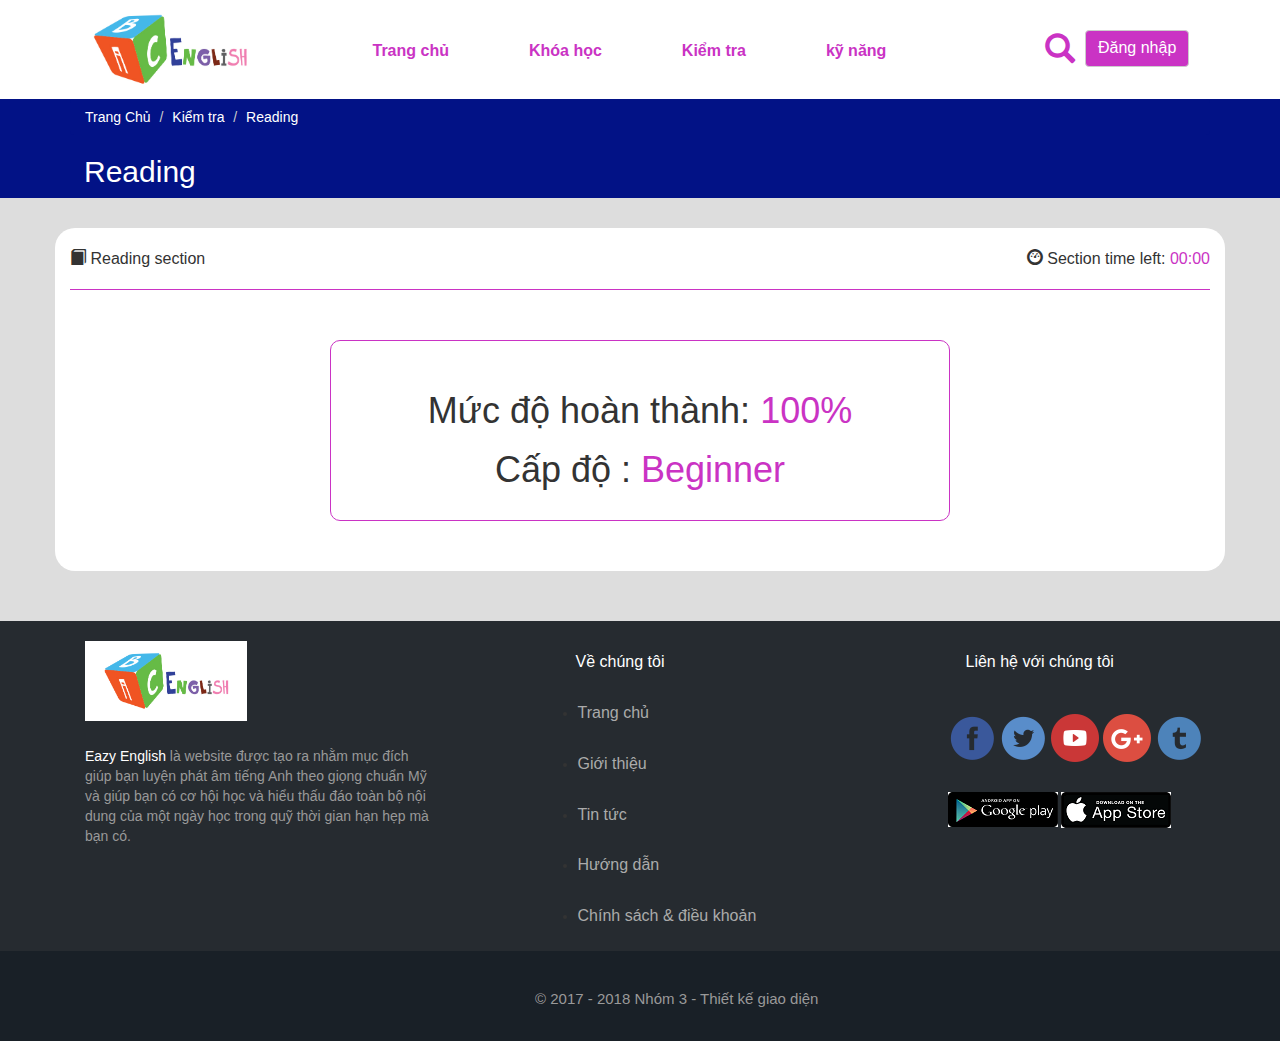
==== check.html @ 5fe42be2 "Init" ====
<!DOCTYPE html>
<html lang="en">
<head>
	<meta charset="UTF-8">
	<title>Bắt đầu kiểm tra</title>
	<link rel="stylesheet" href="bootstrap/css/bootstrap.min.css">
	<link rel="stylesheet" href="css/index.css">
	<link rel="stylesheet" href="css/course.css">
	<link rel="stylesheet" href="css/test.css">
	<script src="jquery/jquery.js"></script>
	<script src="bootstrap/js/bootstrap.min.js"></script>
</head>
<body>
	<div class="header">
		<div class="container">
			<div class="row">
				<div class="col-md-3">
					<a href="index.html"><img src="images/abc-english1.jpg" alt="" style="width: 200px"></a>
				</div>
				<div class="col-md-7">
					<ul class="menu-group">
						<li class="menu-group-lv1">
							<a href="index.html" >Trang chủ</a>
						</li>
						<li class="menu-group-lv1">
							<a href="index.html#most-course" >Khóa học</a>
						</li>
						<li class="menu-group-lv1">
							<a href="test.html" >Kiểm tra</a>
						</li>
						<li class="menu-group-lv1">
							<a href="" >kỹ năng</a>
						</li>
					</ul>
				</div>
				<div class="col-md-2">
					<div class="search-group">
						<a href=""><span class="glyphicon glyphicon-search" aria-hidden="true"></span></a>
					</div>
					<div class="signin-group">
						<a class="btn btn-default" href="sign_in.html" role="button">Đăng nhập</a>
					</div>
				</div>
			</div>
		</div>
	</div>
	<div class="course-body" style="background-color: #021286;">
		<div class="container">
			<div class="course-link">
				<ol class="breadcrumb" style="background-color: #021286">
					<li><a href="index.html" class="course-link-1">Trang Chủ</a></li>
					<li><a href="test.html" class="course-link-1">Kiểm tra</a></li>
					<li class="active" style="color: #fff;">Reading</li>
				</ol>
			</div>
			<div class="course-title">
				<h2 style="color: #fff; padding-left: 14px">Reading</h2>
			</div>
		</div>
	</div>
	<div class="test-body" style="background-color: #ddd; padding-top: 30px; padding-bottom: 50px;">
		<div class="container" style="background-color: #fff; border-radius: 20px 20px 20px 20px;">
			<div class="test-body-tiltle">
				<p style="float: left;">
					<span class="glyphicon glyphicon-book" aria-hidden="true"></span>
					Reading section
				</p>
				<p style="float: right;">
					<span class="glyphicon glyphicon-dashboard" aria-hidden="true"></span>
					Section time left:
					<span style="color: #ca33c4 ">00:00</span>
				</p>
			</div>
			<div class="test-body-content" style="text-align: center;">
				<h1>Mức độ hoàn thành: <span style="color: #ca33c4;">100%</span></h1>
				<h1>Cấp độ           : <span style="color: #ca33c4;">Beginner</span></h1>
			</div>
		</div>
	</div>
	<div class="footer" style="margin-top: -20px;">
		<div class="web-footer-1">
			<div class="container">
				<div class="row">
					<div class="col-md-5">
						<div class="col-md-10">
							<div class="image-logo-footer"><img src="images/abc-english1.jpg" alt="" style="height: 80px;"></div>		
							<div class="title-footer">
								<span style="color: white">Eazy English</span> là website được tạo ra nhằm mục đích giúp bạn luyện phát âm tiếng Anh theo giọng chuẩn Mỹ và giúp bạn có cơ hội học và hiểu thấu đáo toàn bộ nội dung của một ngày học trong quỹ thời gian hạn hẹp mà bạn có.
							</div>
						</div>
					</div>
					<div class="col-md-4">
						<div class="title-footer-1">
							Về chúng tôi
						</div>
						<div class="menu-footer">
							<ul class="list-group-1">
								<li class="list-group-item-2"><a href="" class="list-group-item-1">Trang chủ</a></li>
								<li class="list-group-item-2"><a href="" class="list-group-item-1">Giới thiệu</a></li>
								<li class="list-group-item-2"><a href="" class="list-group-item-1">Tin tức</a></li>
								<li class="list-group-item-2"><a href="" class="list-group-item-1">Hướng dẫn</a></li>
								<li class="list-group-item-2"><a href="" class="list-group-item-1">Chính sách & điều khoản</a></li>
							</ul>
						</div>
					</div>
					<div class="col-md-3">
						<div class="folow">
							<div class="title-footer-2">
								Liên hệ với chúng tôi
							</div>
							<div class="image-folow">
								<a href=""><img src="images/facebook.png" alt=""></a>
								<a href=""><img src="images/twitter.png" alt=""></a>
								<a href=""><img src="images/youtube.png" alt=""></a>
								<a href=""><img src="images/google.png" alt=""></a>
								<a href=""><img src="images/tumblr.png" alt=""></a>
							</div>
							<div class="app-folow">
								<a href=""><img src="images/android.png" alt=""></a>
								<a href=""><img src="images/appstore.png" alt=""></a>
							</div>
						</div>
					</div>
				</div>
			</div>
		</div>
		<div class="web-footer-2">
			<div class="container">
				<div class="copyright-text">
					© 2017 - 2018 Nhóm 3 - Thiết kế giao diện
				</div>
			</div>
		</div>
	</div>
</body>
</html>
---- css/index.css ----
.body{
    font-family: arial;
    background-color: #ddd;
}

.menu-group-lv1{
    float: left;
    list-style:none;
    margin-right: 80px;
    margin-top: 40px;
}

.menu-group{
    padding-left: 10px;
}

a{
    font-size: 16px;
    color: #ca33c4;
    font-weight: bold;
    text-decoration: none;
}

a:hover{
    color: #0000ff;
    text-decoration: none;
}

.signin-group{
    margin-top: 30px;
}

.btn-default{
    background-color: #ca33c4;
    color: #fff;
    font-size: 16px;
}

.btn-default:hover{
    background-color: #0000ff;
    color: #fff;
}

.glyphicon-search{
    font-size: 30px;
}

.search-group{
    padding-top: 32px;
    float:  left;
    padding-right: 10px;
}

.body-header-text-1{
    font-family: Papyrus;
    font-size: 18px;
    padding-top: 150px;
    font-weight: lighter;
}

.body-header-text-2{
    font-family: Arial black;
    font-size: 70px;
    font-weight: bold;
}

.btn-primary{
    color: black;
    background-color: #fff;
    font-weight: bold;
    font-size: 18px;
}

.btn-primary:hover{
    background-color: #0000ff;
    color: #fff;
}

.btn-success{
    font-size: 18px;
    font-weight: bold;
}

.btn-success:hover{
    background-color: #0000ff;
    color: #fff;
}

.btn-join{
    border: 2px solid #ca33c4;
    background-color: #fff;
    width: 330px;
    height: 45px;
    font-size: 18px;
    color: #ca33c4;
    font-weight: bold;
}

.btn-join:hover{
    color: #0000ff;
    border: 2px solid #0000ff;
}

.join-group-1{
    padding-bottom: 10px;
}

.btn-detail{
    border: 1px solid #fff;
    background-color: #fff;
    width: 330px;
    height: 45px;
    font-size: 18px;
    color: #ca33c4;
    font-weight: bold;
}

.btn-detail:hover{
    color: #0000ff;
}


.web-footer-1{
    background-color: #262b30;
    padding-top: 30px;
    margin-top: 20px;
    height: 330px;

}

.title-footer{
    color: #999;
}

.title-footer-1{
    color: #fff;
    padding-left: 18px;
    font-size: 16px;
}

.image-logo-footer{
    margin-top: -10px;
    padding-bottom: 25px;
}

.menu-footer{
    float: none;
}

.list-group-item-1:hover{
    color: #fff;
}

.list-group-item-1{
    color: #ababab;
    font-weight: lighter;
}

.list-group-item-2{
    margin-bottom: 25px;
    margin-left: -20px;
    margin-top: 28px;
}

.title-footer-2{
    color: #fff;
    padding-left: 18px;
    font-size: 16px;
    padding-bottom: 40px;

}

.app-folow{
    padding-top: 30px;
}

.web-footer-2{
    height: 90px;
    background-color: #192027;
}

.copyright-text{
    line-height: 26px;
    font-size: 15px;
    color: #999;
    padding-left: 465px;
    padding-top: 35px;
}
---- css/course.css ----
.course-body-footer{
	font-family: arial;
    background-color: #ddd;
}

.course-link-1{
	color: #fff;
	font-weight: lighter;
	font-size: 14px
}

.breadcumb{
	padding: 8px 0px;

}

.course-link-1:hover{
	color: #ca33c4;
}

.course-join-now-header-title{
	color: #fff;
	font-weight: lighter;
	font-size: 36px;
	padding-top: 15px;
}

.course-join-now-header-title:hover{
	color: #ca33c4;
}

.course-join-now-header-content{
	padding-bottom: 20px;
    padding-top: 30px;
	padding-left: 10px;
}

p{
	font-size: 16px;
    padding-bottom: 10px;
}

.course-like{
	border-bottom: 1px solid #ddd; 
	padding-top: 20px;
	padding-left: 20px;
	width: 300px;
	margin-left: 22px;
}

.course-detail-tab{
	background-color: #fff;
	margin-top: 10px;
    width: 760px;
}

.nav-tabs>li.active>a, .nav-tabs>li.active>a:focus, .nav-tabs>li.active>a:hover{
	margin-top: -1px;
	border-top: 2px solid #0000ff;
	font-weight: lighter;
	color: #0000ff;
}

.nav-tabs>li>a{
	color: black;
	font-weight: lighter;
}

.nav-tabs>li>a:hover{
	color: #0000ff;
	background-color: #fff;
}
---- css/test.css ----
.test-body-tiltle p{
	padding-top: 20px;
}

.test-body-tiltle{
	height: 62px;
	border-bottom: 1px solid #ca33c4;
}

.test-body-content{
	width: 620px;
	margin-left: 260px;
	margin-top: 50px;
    margin-bottom: 50px;
    padding-top: 30px;
    padding-bottom: 20px;
	border: 1px solid #ca33c4;
	border-radius: 10px 10px 10px 10px;
}

.radio-btn {
    display: block;
    position: relative;
    padding-left: 70px;
    margin-bottom: 15px;
    cursor: pointer;
    font-size: 16px;
    text-transform: capitalize ;
    font-weight: lighter;
    -webkit-user-select: none;
    -moz-user-select: none;
    -ms-user-select: none;
    user-select: none;
}

/* Hide the browser's default radio button */
.radio-btn input {
    position: absolute;
    opacity: 0;
    cursor: pointer;
}

/* Create a custom radio button */
.checkmark {
    position: absolute;
    top: -3px;
    left: 25px;
    height: 25px;
    width: 25px;
    background-color: #fff;
    border-radius: 50%;
    border: 1px solid #ca33c4;
}

/* On mouse-over, add a grey background color */
.radio-btn:hover input ~ .checkmark {
    background-color: #ca33c4;
}

/* When the radio button is checked, add a blue background */
.radio-btn input:checked ~ .checkmark {
    background-color: #fff;
}

/* Create the indicator (the dot/circle - hidden when not checked) */
.checkmark:after {
    content: "";
    position: absolute;
    display: none;
}

/* Show the indicator (dot/circle) when checked */
.radio-btn input:checked ~ .checkmark:after {
    display: block;
}

/* Style the indicator (dot/circle) */
.radio-btn .checkmark:after {
 	top: 4px;
    left: 4.8px;
    width: 15px;
    height: 15px;
    border-radius: 50%;
    background: #ca33c4;
}

.btn.btn-default.next{
	width: 160px;
    margin-right: 50px;
    margin-top: -20px;
    float: right; 
    margin-bottom: 30px; 
 }
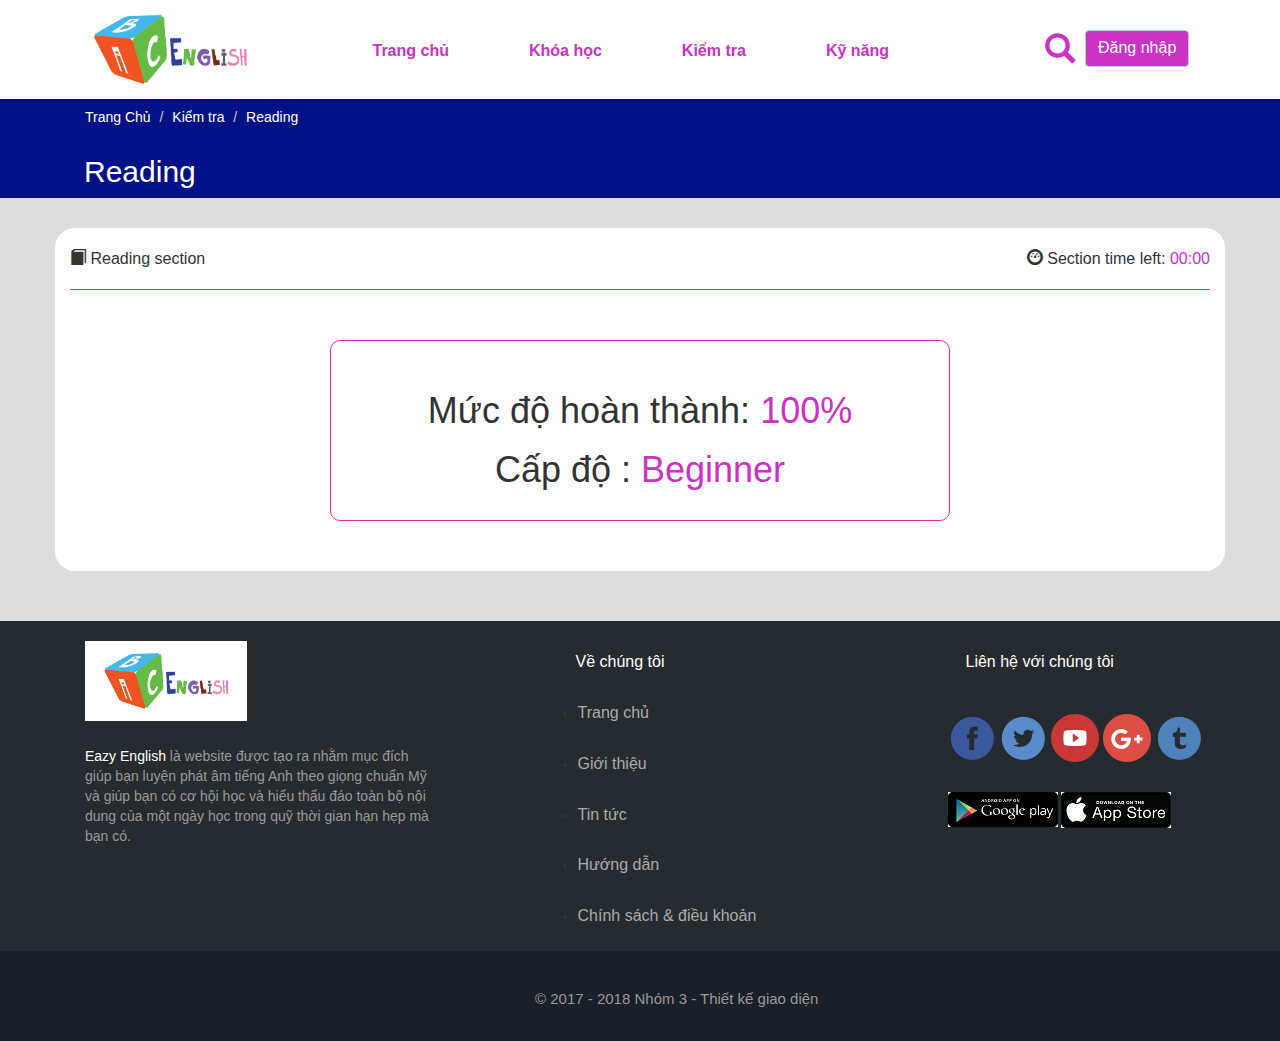
==== commit 8a1bc58c: "Sửa kỹ năng -> Kỹ năng ở header" ====
--- a/check.html
+++ b/check.html
@@ -29,7 +29,7 @@
 							<a href="test.html" >Kiểm tra</a>
 						</li>
 						<li class="menu-group-lv1">
-							<a href="" >kỹ năng</a>
+							<a href="#" >Kỹ năng</a>
 						</li>
 					</ul>
 				</div>
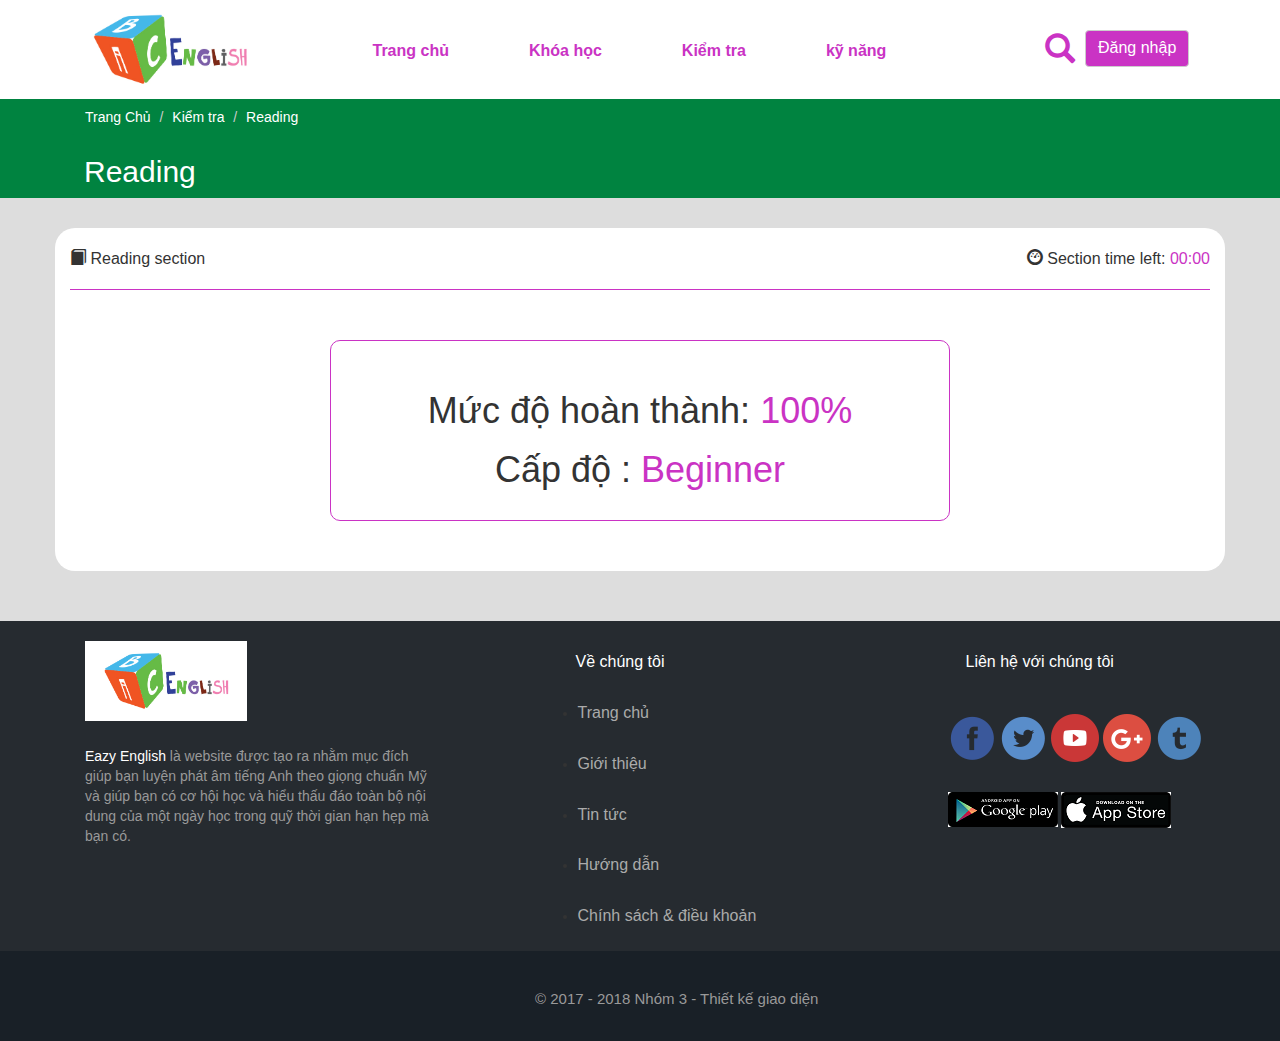
==== commit 64debd27: "Sửa màu với sửa trang test" ====
--- a/check.html
+++ b/check.html
@@ -29,7 +29,7 @@
 							<a href="test.html" >Kiểm tra</a>
 						</li>
 						<li class="menu-group-lv1">
-							<a href="#" >Kỹ năng</a>
+							<a href="" >kỹ năng</a>
 						</li>
 					</ul>
 				</div>
@@ -44,10 +44,10 @@
 			</div>
 		</div>
 	</div>
-	<div class="course-body" style="background-color: #021286;">
+	<div class="course-body" style="background-color: #008340;">
 		<div class="container">
 			<div class="course-link">
-				<ol class="breadcrumb" style="background-color: #021286">
+				<ol class="breadcrumb" style="background-color: #008340">
 					<li><a href="index.html" class="course-link-1">Trang Chủ</a></li>
 					<li><a href="test.html" class="course-link-1">Kiểm tra</a></li>
 					<li class="active" style="color: #fff;">Reading</li>
--- a/css/course.css
+++ b/css/course.css
@@ -27,6 +27,14 @@
 
 .course-join-now-header-title:hover{
 	color: #ca33c4;
+}
+
+.btn.btn-default.join{
+	width: 360px;
+	height: 80px;
+	font-size: 36px;
+	padding-top: 10px;
+	border-radius: 30px;
 }
 
 .course-join-now-header-content{
--- a/css/test.css
+++ b/css/test.css
@@ -16,6 +16,14 @@
     padding-bottom: 20px;
 	border: 1px solid #ca33c4;
 	border-radius: 10px 10px 10px 10px;
+}
+
+.test-body-check{
+    border: 1px solid #ca33c4;
+    margin-top: 30px;
+    padding-top: 10px;
+    padding-bottom: 20px;
+    border-radius: 10px;
 }
 
 .radio-btn {
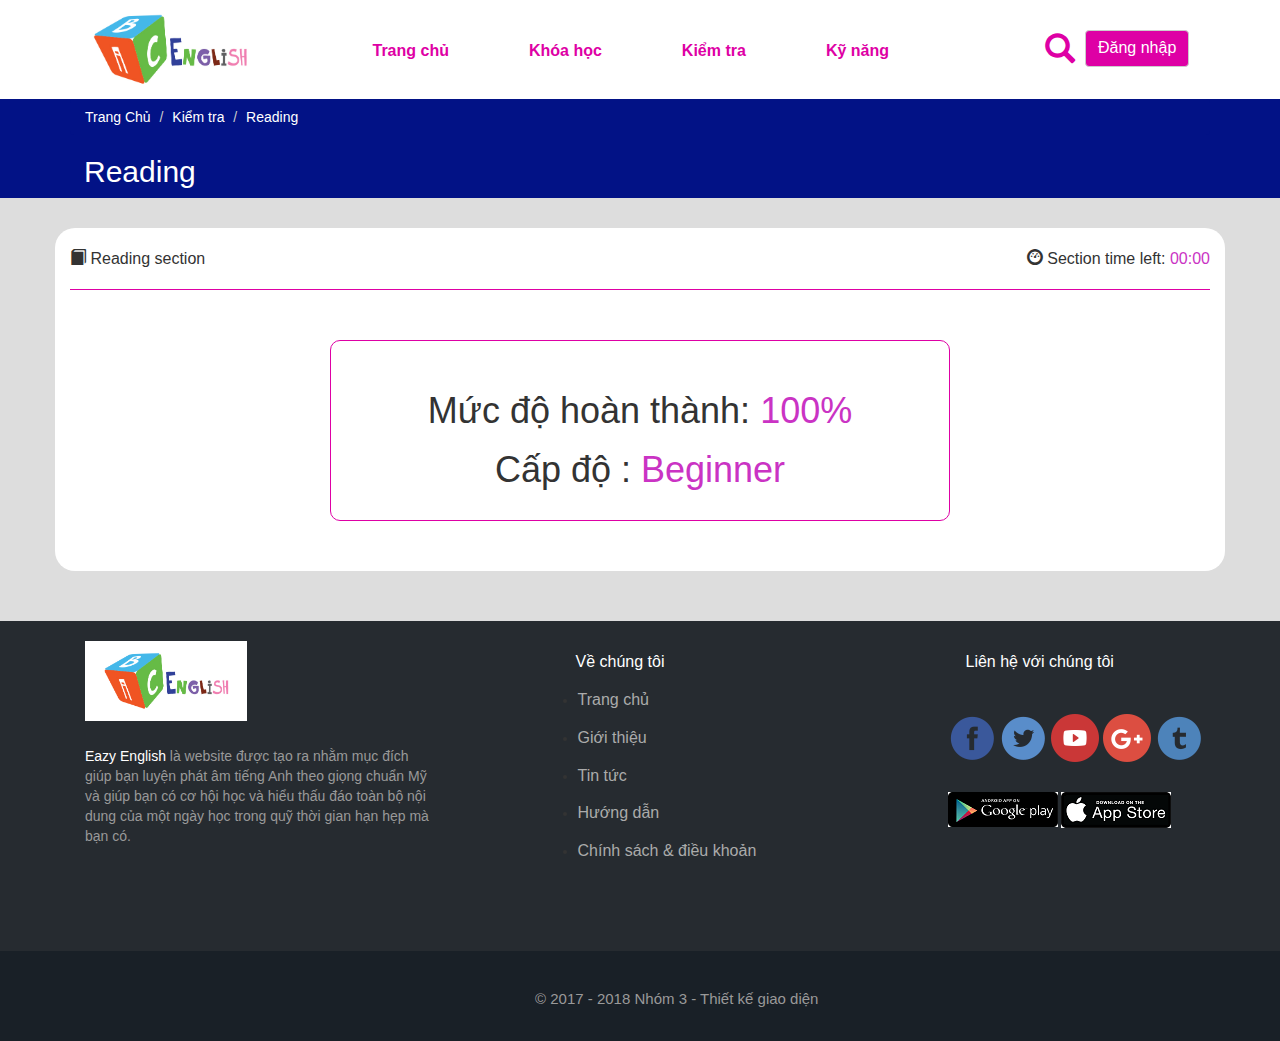
==== commit a962a046: "add Icon, change color" ====
--- a/check.html
+++ b/check.html
@@ -3,6 +3,7 @@
 <head>
 	<meta charset="UTF-8">
 	<title>Bắt đầu kiểm tra</title>
+	<link rel="icon"  type="image/icon"  href="images/favicon.ico">
 	<link rel="stylesheet" href="bootstrap/css/bootstrap.min.css">
 	<link rel="stylesheet" href="css/index.css">
 	<link rel="stylesheet" href="css/course.css">
@@ -29,7 +30,7 @@
 							<a href="test.html" >Kiểm tra</a>
 						</li>
 						<li class="menu-group-lv1">
-							<a href="" >kỹ năng</a>
+							<a href="#" >Kỹ năng</a>
 						</li>
 					</ul>
 				</div>
@@ -44,10 +45,10 @@
 			</div>
 		</div>
 	</div>
-	<div class="course-body" style="background-color: #008340;">
+	<div class="course-body" style="background-color: #021286;">
 		<div class="container">
 			<div class="course-link">
-				<ol class="breadcrumb" style="background-color: #008340">
+				<ol class="breadcrumb" style="background-color: #021286">
 					<li><a href="index.html" class="course-link-1">Trang Chủ</a></li>
 					<li><a href="test.html" class="course-link-1">Kiểm tra</a></li>
 					<li class="active" style="color: #fff;">Reading</li>
--- a/css/index.css
+++ b/css/index.css
@@ -16,7 +16,7 @@
 
 a{
     font-size: 16px;
-    color: #ca33c4;
+    color: #de00a5;
     font-weight: bold;
     text-decoration: none;
 }
@@ -31,7 +31,7 @@
 }
 
 .btn-default{
-    background-color: #ca33c4;
+    background-color: #de00a5;
     color: #fff;
     font-size: 16px;
 }
@@ -87,12 +87,12 @@
 }
 
 .btn-join{
-    border: 2px solid #ca33c4;
+    border: 2px solid #de00a5;
     background-color: #fff;
     width: 330px;
     height: 45px;
     font-size: 18px;
-    color: #ca33c4;
+    color: #de00a5;
     font-weight: bold;
 }
 
@@ -111,7 +111,7 @@
     width: 330px;
     height: 45px;
     font-size: 18px;
-    color: #ca33c4;
+    color: #de00a5;
     font-weight: bold;
 }
 
@@ -157,9 +157,9 @@
 }
 
 .list-group-item-2{
-    margin-bottom: 25px;
+    margin-bottom: 15px;
     margin-left: -20px;
-    margin-top: 28px;
+    margin-top: 15px;
 }
 
 .title-footer-2{
--- a/css/course.css
+++ b/css/course.css
@@ -15,7 +15,7 @@
 }
 
 .course-link-1:hover{
-	color: #ca33c4;
+	color: #de00a5;
 }
 
 .course-join-now-header-title{
@@ -26,15 +26,7 @@
 }
 
 .course-join-now-header-title:hover{
-	color: #ca33c4;
-}
-
-.btn.btn-default.join{
-	width: 360px;
-	height: 80px;
-	font-size: 36px;
-	padding-top: 10px;
-	border-radius: 30px;
+	color: #de00a5;
 }
 
 .course-join-now-header-content{
--- a/css/test.css
+++ b/css/test.css
@@ -4,7 +4,7 @@
 
 .test-body-tiltle{
 	height: 62px;
-	border-bottom: 1px solid #ca33c4;
+	border-bottom: 1px solid #de00a5;
 }
 
 .test-body-content{
@@ -14,16 +14,8 @@
     margin-bottom: 50px;
     padding-top: 30px;
     padding-bottom: 20px;
-	border: 1px solid #ca33c4;
+	border: 1px solid #de00a5;
 	border-radius: 10px 10px 10px 10px;
-}
-
-.test-body-check{
-    border: 1px solid #ca33c4;
-    margin-top: 30px;
-    padding-top: 10px;
-    padding-bottom: 20px;
-    border-radius: 10px;
 }
 
 .radio-btn {
@@ -57,12 +49,12 @@
     width: 25px;
     background-color: #fff;
     border-radius: 50%;
-    border: 1px solid #ca33c4;
+    border: 1px solid #de00a5;
 }
 
 /* On mouse-over, add a grey background color */
 .radio-btn:hover input ~ .checkmark {
-    background-color: #ca33c4;
+    background-color: #de00a5;
 }
 
 /* When the radio button is checked, add a blue background */
@@ -89,7 +81,7 @@
     width: 15px;
     height: 15px;
     border-radius: 50%;
-    background: #ca33c4;
+    background: #de00a5;
 }
 
 .btn.btn-default.next{
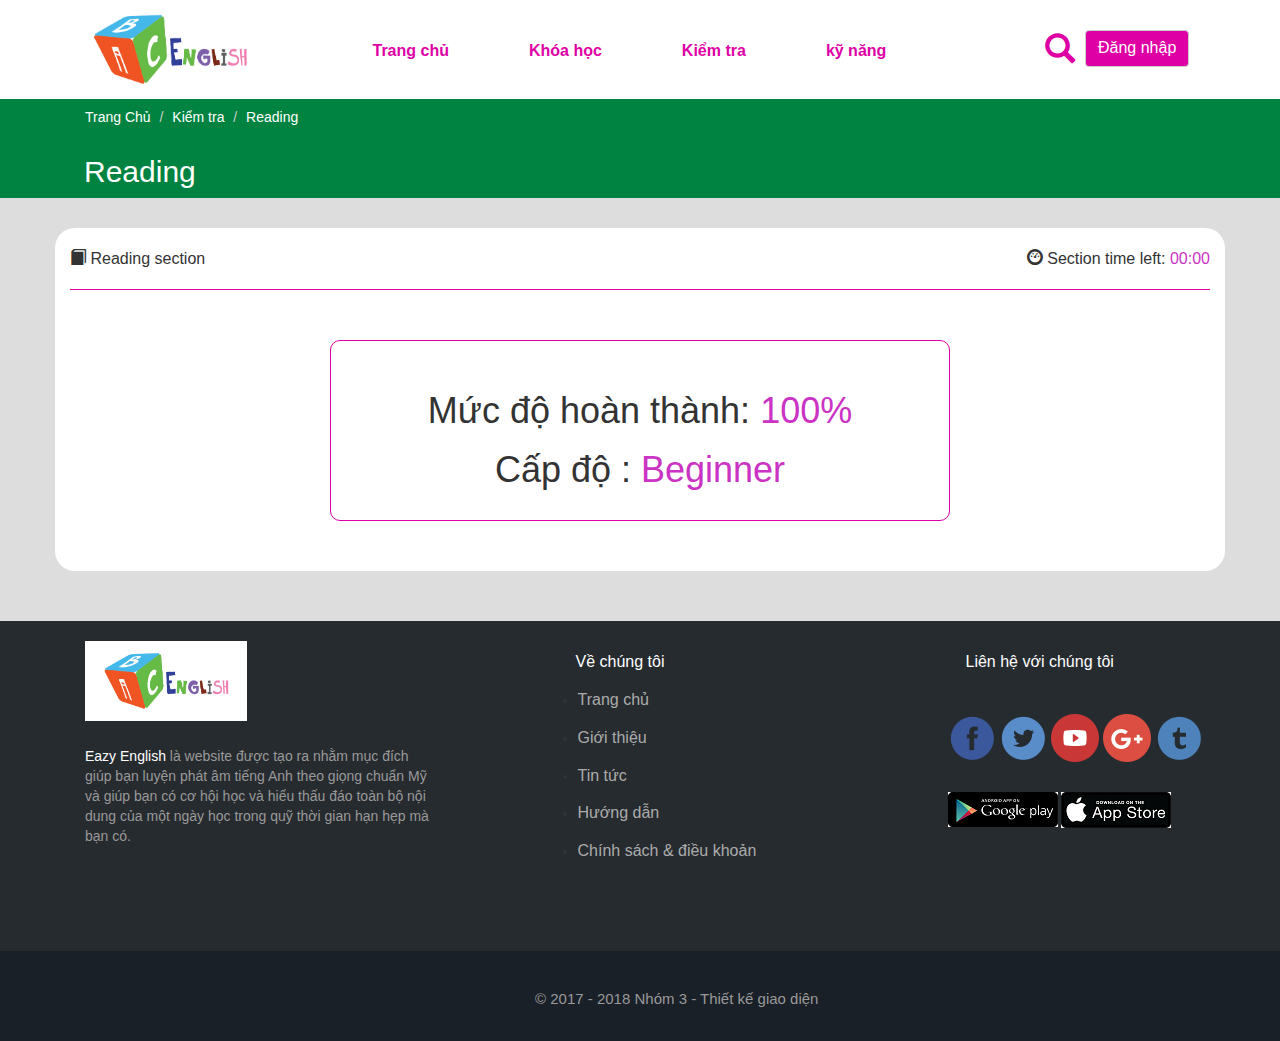
==== commit 85b56f59: "Merge branch 'master' of https://github.com/truongsinh96/EazyEnglish" ====
--- a/check.html
+++ b/check.html
@@ -30,7 +30,7 @@
 							<a href="test.html" >Kiểm tra</a>
 						</li>
 						<li class="menu-group-lv1">
-							<a href="#" >Kỹ năng</a>
+							<a href="" >kỹ năng</a>
 						</li>
 					</ul>
 				</div>
@@ -45,10 +45,10 @@
 			</div>
 		</div>
 	</div>
-	<div class="course-body" style="background-color: #021286;">
+	<div class="course-body" style="background-color: #008340;">
 		<div class="container">
 			<div class="course-link">
-				<ol class="breadcrumb" style="background-color: #021286">
+				<ol class="breadcrumb" style="background-color: #008340">
 					<li><a href="index.html" class="course-link-1">Trang Chủ</a></li>
 					<li><a href="test.html" class="course-link-1">Kiểm tra</a></li>
 					<li class="active" style="color: #fff;">Reading</li>
--- a/css/course.css
+++ b/css/course.css
@@ -27,6 +27,14 @@
 
 .course-join-now-header-title:hover{
 	color: #de00a5;
+}
+
+.btn.btn-default.join{
+	width: 360px;
+	height: 80px;
+	font-size: 36px;
+	padding-top: 10px;
+	border-radius: 30px;
 }
 
 .course-join-now-header-content{
--- a/css/test.css
+++ b/css/test.css
@@ -16,6 +16,14 @@
     padding-bottom: 20px;
 	border: 1px solid #de00a5;
 	border-radius: 10px 10px 10px 10px;
+}
+
+.test-body-check{
+    border: 1px solid #ca33c4;
+    margin-top: 30px;
+    padding-top: 10px;
+    padding-bottom: 20px;
+    border-radius: 10px;
 }
 
 .radio-btn {
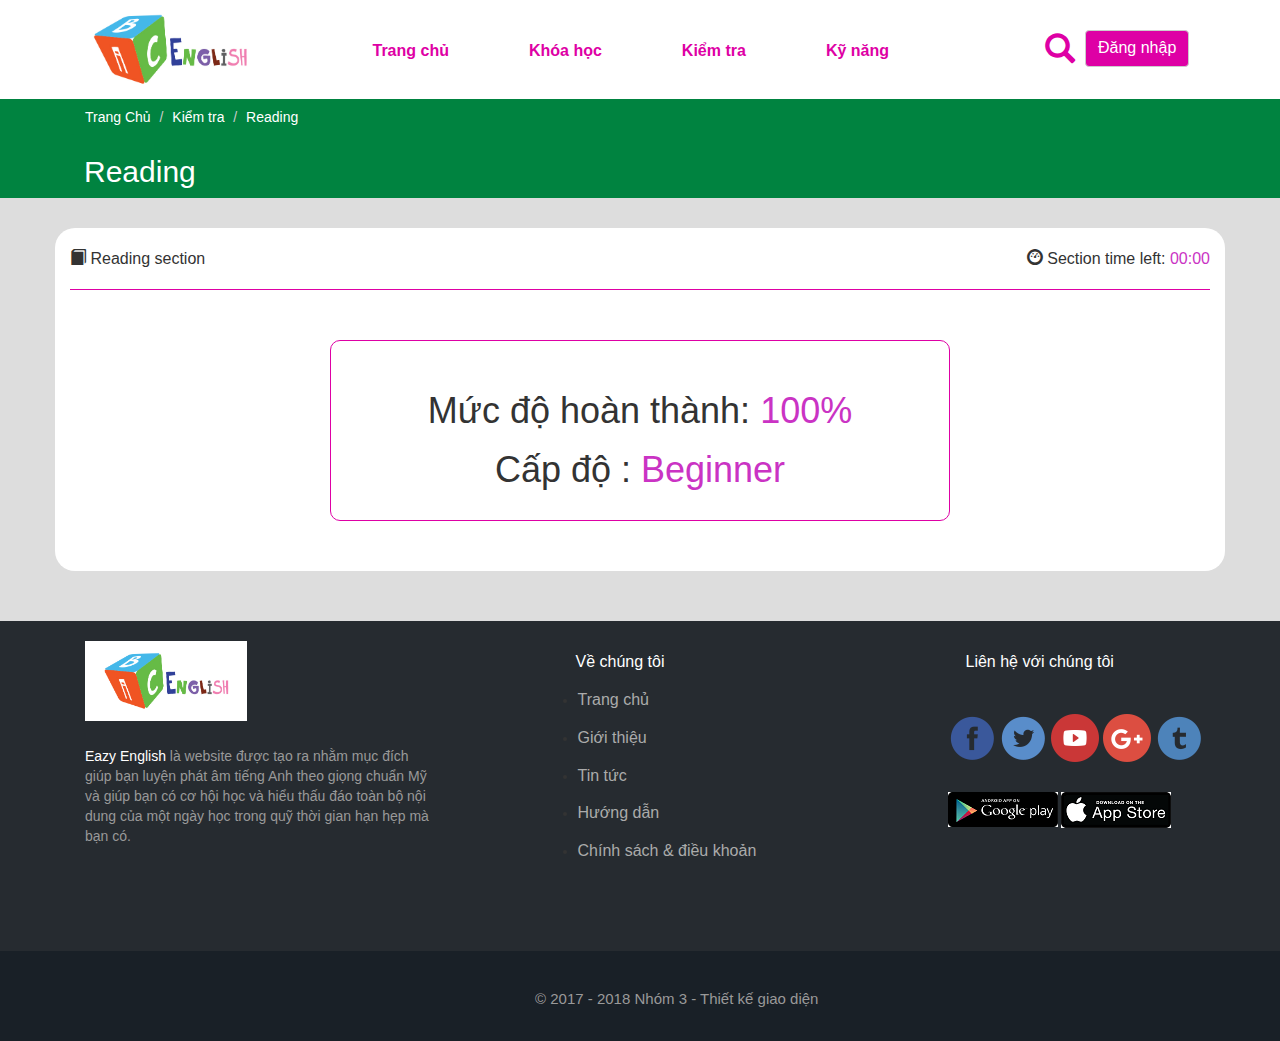
==== commit a407d594: "ky nang to Ky  nang" ====
--- a/check.html
+++ b/check.html
@@ -30,7 +30,7 @@
 							<a href="test.html" >Kiểm tra</a>
 						</li>
 						<li class="menu-group-lv1">
-							<a href="" >kỹ năng</a>
+								<a href="#">Kỹ năng</a>
 						</li>
 					</ul>
 				</div>
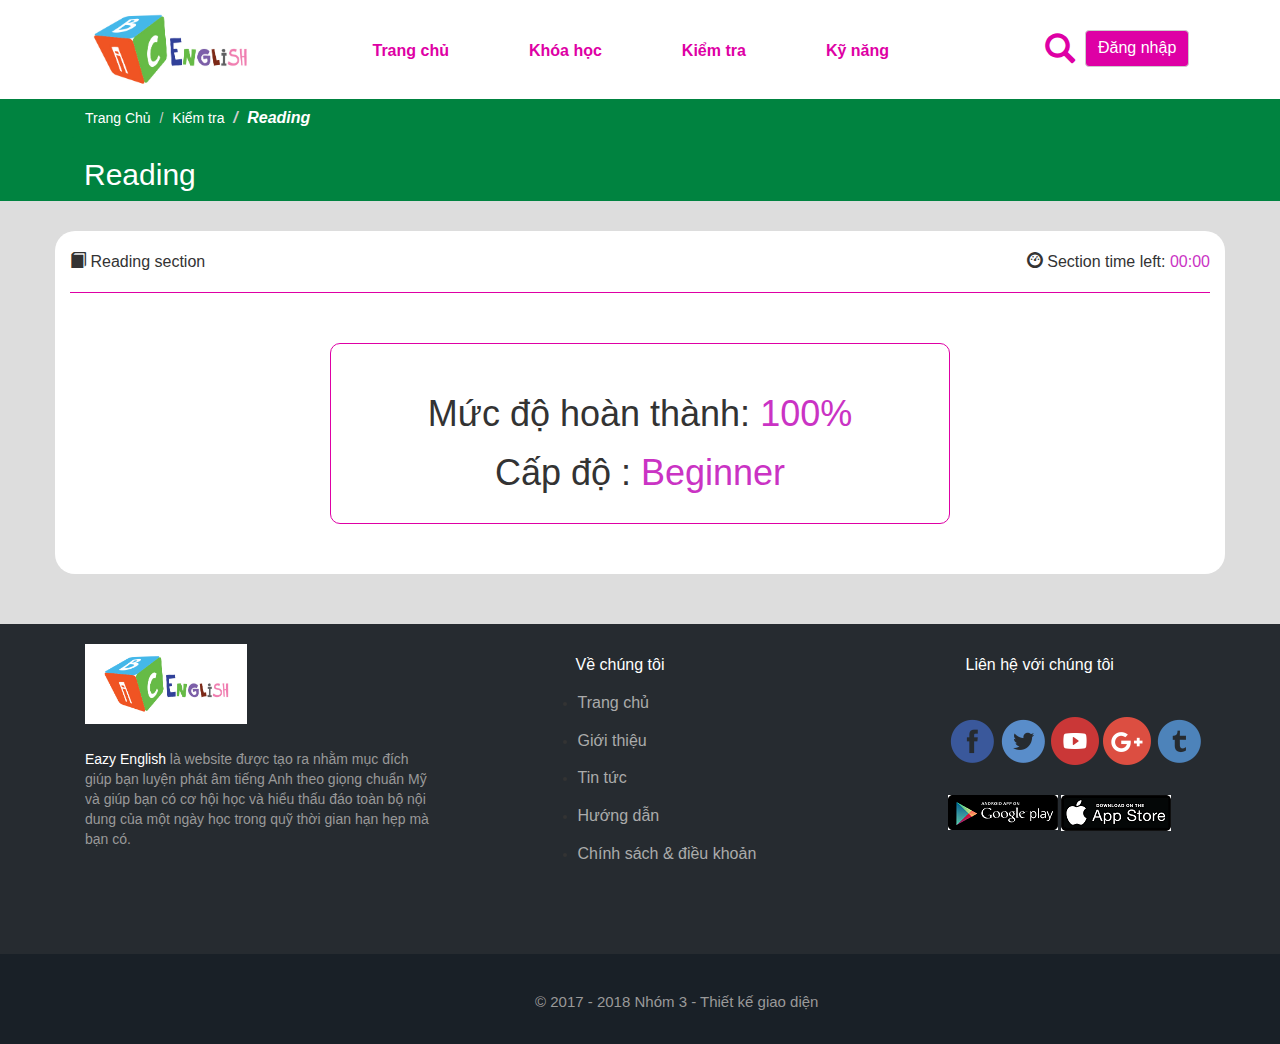
==== commit d0e14f6d: "Chinh breadcrumb" ====
--- a/check.html
+++ b/check.html
@@ -24,13 +24,13 @@
 							<a href="index.html" >Trang chủ</a>
 						</li>
 						<li class="menu-group-lv1">
-							<a href="index.html#most-course" >Khóa học</a>
+							<a href="list_course.html" >Khóa học</a>
 						</li>
 						<li class="menu-group-lv1">
 							<a href="test.html" >Kiểm tra</a>
 						</li>
 						<li class="menu-group-lv1">
-								<a href="#">Kỹ năng</a>
+							<a href="#">Kỹ năng</a>
 						</li>
 					</ul>
 				</div>
@@ -51,7 +51,7 @@
 				<ol class="breadcrumb" style="background-color: #008340">
 					<li><a href="index.html" class="course-link-1">Trang Chủ</a></li>
 					<li><a href="test.html" class="course-link-1">Kiểm tra</a></li>
-					<li class="active" style="color: #fff;">Reading</li>
+					<li class="active" style="color: #fff; font-weight: bold; font-size: 16px; font-style: italic">Reading</li>
 				</ol>
 			</div>
 			<div class="course-title">
--- a/css/index.css
+++ b/css/index.css
@@ -86,6 +86,11 @@
     color: #fff;
 }
 
+.thumbnail{
+    box-shadow: 3px 3px 0px 0px #635e5e;
+    border-radius: 0px;
+}
+
 .btn-join{
     border: 2px solid #de00a5;
     background-color: #fff;
@@ -119,6 +124,10 @@
     color: #0000ff;
 }
 
+.body-footer{
+    padding-bottom: 20px;
+    margin-bottom: -20px;
+}
 
 .web-footer-1{
     background-color: #262b30;
--- a/css/course.css
+++ b/css/course.css
@@ -1,6 +1,8 @@
 .course-body-footer{
 	font-family: arial;
     background-color: #ddd;
+    padding-bottom: 20px;
+    margin-bottom: -20px;
 }
 
 .course-link-1{
@@ -30,11 +32,10 @@
 }
 
 .btn.btn-default.join{
-	width: 360px;
-	height: 80px;
-	font-size: 36px;
+	width: 340px;
+	height: 60px;
+	font-size: 26px;
 	padding-top: 10px;
-	border-radius: 30px;
 }
 
 .course-join-now-header-content{
@@ -79,3 +80,27 @@
 	background-color: #fff;
 }
 
+.course-join-now-footer{
+	overflow: hidden;
+}
+.course-detail-box{
+	overflow: hidden;
+	margin-top: 15px;
+}
+.course-detail-box span{
+	float: left;
+	font-size: 16px;
+}
+.course-detail-box span:nth-child(1){
+	width: 150px;
+	margin-left: 35px;
+	font-weight: bold;
+}
+.course-detail-box span:nth-child(2){
+}
+.course-detail-box::after{
+	clear: both;
+}
+.course-detail-box:last-child{
+	margin-bottom: 20px;
+}--- a/css/test.css
+++ b/css/test.css
@@ -85,7 +85,7 @@
 /* Style the indicator (dot/circle) */
 .radio-btn .checkmark:after {
  	top: 4px;
-    left: 4.8px;
+    left: 4px;
     width: 15px;
     height: 15px;
     border-radius: 50%;
